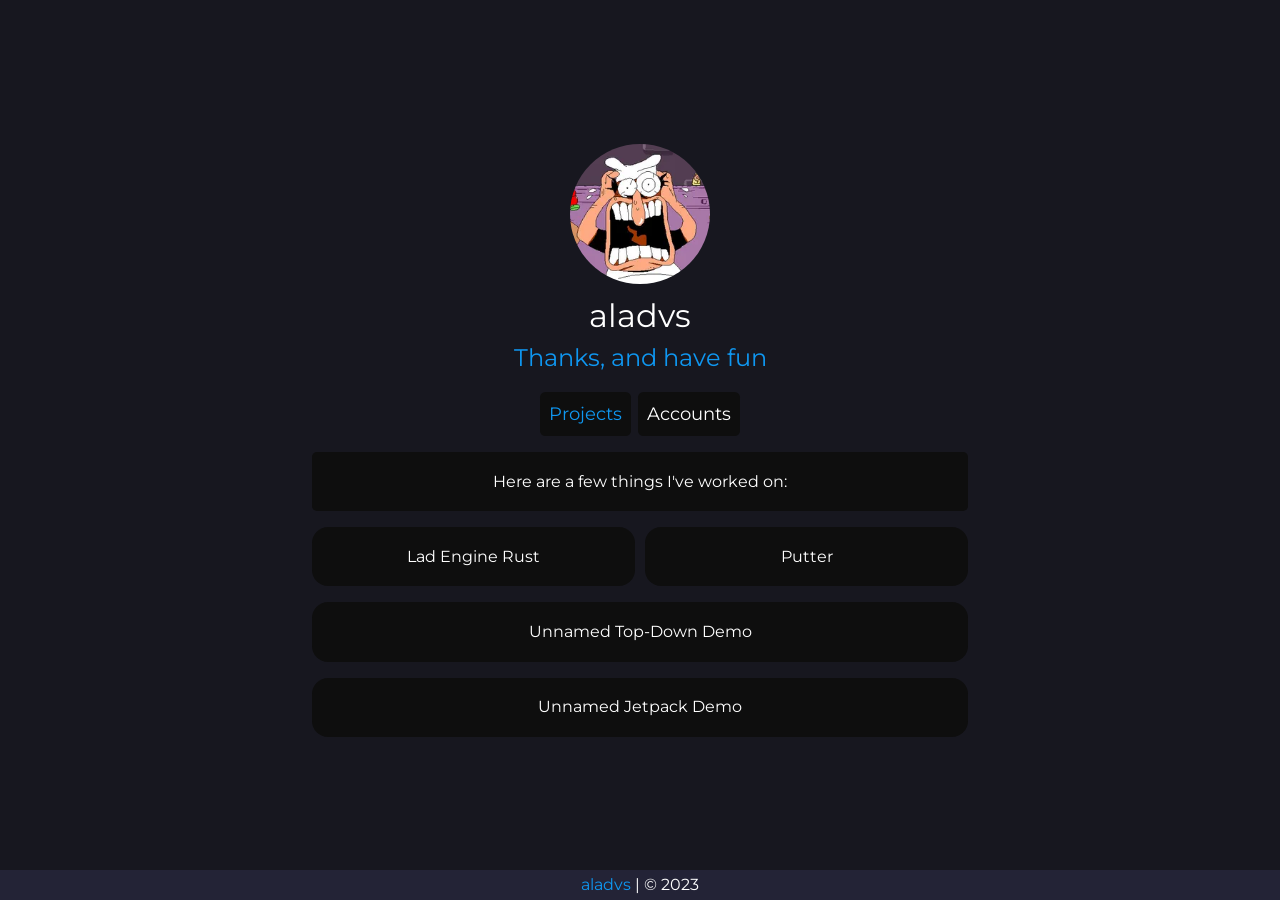
==== index.html @ 3990b125 "Update index.html" ====
<!--
-----------------
https://github.com/ardacarofficial/links-website is open source project.
-----------------
-->

<!DOCTYPE html>
<html lang="en">
  <head>
    <meta charset="UTF-8">
    <meta http-equiv="X-UA-Compatible" content="IE=edge">
    <meta name="viewport" content="width=device-width, initial-scale=1.0">
    <title>aladvs</title>
    <link rel="icon" type="image/x-icon" href="/img/favicon.ico">
    <meta name="description" content="aladvs's Profile">
    <link rel="stylesheet" href="https://fonts.googleapis.com/css2?family=Inter:wght@400&amp;display=swap">
    <link rel="stylesheet" href="css/reset.css">
    <link rel="stylesheet" href="css/style.css">
    <link href='https://fonts.googleapis.com/css?family=Montserrat' rel='stylesheet'>
    <style>
body {
    overflow: hidden; /* Hide vertical scrollbar during animation */
}

Content{
  margin-top: 10%;
  flex: 1;
  animation: fadeInScrollAnimation ease 1s;
    animation-iteration-count: 1;
    animation-fill-mode: forwards;
}


@keyframes fadeInScrollAnimation {
    0% {
        opacity: 0;
        scale: 50%;
    }
    100% {
        opacity: 1;
        scale:100%
    }
}


  </style>
  </head>
  <body style="background-color: rgb(23, 23, 31);">
<Content>
    <header>
    <!-- Logo, Title and Description Codes Start -->
      <div class="header_img flex_column_center">
        <img src="img/logo.png" alt="Logo" />
      </div>
      <div class="header_text flex_column_center">
        <h1 class="header_h_item">aladvs</h1>
        <h2 class="header_h_item">Thanks, and have fun</h2>
      </div>
    <!-- Logo, Title and Description Codes End -->  

    <!-- Social Media Icons Codes Start 

      <div class="header_svg_list flex_row_center" style="filter: grayscale(100%) sepia(100%) hue-rotate(160deg) brightness(100%) saturate(420%)">

        <a href="https://aladvs.itch.io">
          <img style="padding-left:10px;padding-right:10px" src="https://static.itch.io/images/app-icon.svg" alt="itch.io logo" height="30">
        </a>
        <a href="https://steamcommunity.com/id/aladvs/">
          <img style="padding-left:10px;padding-right:10px" src="https://store.steampowered.com/favicon.ico" alt="itch.io logo"  height="30">
        </a>
        <a href="https://discord.com/users/440348695817486345">
          <img style="padding-left:10px;padding-right:10px" src="https://assets-global.website-files.com/6257adef93867e50d84d30e2/636e0a69f118df70ad7828d4_icon_clyde_blurple_RGB.svg" alt="itch.io logo"  height="30">
        </a>
      </div>
      -->
    <!-- Social Media Icons Codes End -->

    <!-- Menu Codes Start       -->
      <nav>
        <ul class="header_nav_menu_list flex_no_wrap_row_center">
          <li data-target="#main_section_container_1" id="header_nav_menu_item_1" class="header_nav_menu_item" href="">Projects</li>
          <li data-target="#main_section_container_2" id="header_nav_menu_item_2" class="header_nav_menu_item" href="">Accounts</li>
          <!-- <li data-target="#main_section_container_3" id="header_nav_menu_item_3" class="header_nav_menu_item" href="">Menu 3</li> -->
        </ul>
      </nav>

    <!-- Menu Codes End -->

    </header>
    <main>
      <!-- Menu Container 1 Codes Start -->
      <section id="main_section_container_1" class="flex_column_center">
        <!-- Menu Text Item -->
        <div class="main_text_item">
          <p>Here are a few things I've worked on:</p>
        </div>
        <!-- Menu Small Item -->
        <div class="main_small_button_list">
          <a class="main_small_a_item" href="https://github.com/aladvs/lad_engine_rust" target="_blank" rel="nofollow">
            <button class="main_small_button_item">Lad Engine Rust</button>
          </a>
          <a class="main_small_a_item" href="https://aladvs.github.io/Godot-Github-Pages-Test/PutterGame/" target="_blank" rel="nofollow">
            <button class="main_small_button_item">Putter</button>
          </a>
        </div>
        <!-- Menu Small Item
        <div class="main_small_button_list">
          <a class="main_small_a_item" href="https://github.com/ardacarofficial/links-website/discussions" target="_blank" rel="nofollow">
            <button class="main_small_button_item">Report a Bug or Suggestion</button>
          </a>
          <a class="main_small_a_item" href="https://github.com/ardacarofficial/links-website/pulls" target="_blank" rel="nofollow">
            <button class="main_small_button_item">Support the Project</button>
          </a>
        </div>
         -->
        <!-- Menu Item -->
        <a class="main_a_item" href="https://aladvs.github.io/Godot-Github-Pages-Test/TopDownExport/" target="_blank" rel="nofollow">
          <button class="main_button_item">Unnamed Top-Down Demo</button>
        </a>
         <a class="main_a_item" href="https://aladvs.github.io/Godot-Github-Pages-Test/UnnamedJetpackDemo/" target="_blank" rel="nofollow">
          <button class="main_button_item">Unnamed Jetpack Demo</button>
        </a>
        <!-- Menu Item 
        <a class="main_a_item" href="https://github.com/ardacarofficial" target="_blank" rel="nofollow">
          <button class="main_button_item">Project Creator</button>
        </a>-->
      </section>
      <!-- Menu Container 1 Codes End -->

      <!-- Menu Container 2 Codes Start -->
      <section id="main_section_container_2" class="flex_column_center">
        <!-- Menu Text Item 
        <div class="main_text_item">
          <p>Menu 2 text Lorem ipsum dolor sit amet consectetur adipisicing elit. Animi molestiae nesciunt, exercitationem quaerat maxime non!</p>
        </div>-->
        <!-- Menu Small Item -->
        <div class="main_small_button_list" style="margin-top: 25px;">
          <a class="main_small_a_item" href="https://github.com/aladvs" target="_blank" rel="nofollow">
            <button class="main_small_button_item" style="margin-right: 10px; flex: auto;">
              <img src="https://github.githubassets.com/assets/GitHub-Mark-ea2971cee799.png" alt="itch.io logo" height="50" style="margin-top:10px">
              <p>Github</p>
            </button>
          </a>
          <a class="main_small_a_item" href="https://aladvs.itch.io" target="_blank" rel="nofollow">
            <button class="main_small_button_item" style="margin-left: 10px; flex: auto;">
              <img src="https://static.itch.io/images/app-icon.svg" alt="itch.io logo" height="50" style="margin-top:10px">
              <p>Itch.io</p>
            </button>
          </a>
          
        </div>
        <!-- Menu Small Item -->
        <div class="main_small_button_list">
          <a class="main_small_a_item" href="https://steamcommunity.com/id/aladvs/" target="_blank" rel="nofollow">
            <button class="main_small_button_item" style="margin-right: 10px; flex: auto;">
              <img src="https://store.steampowered.com/favicon.ico" alt="itch.io logo" height="50" style="margin-top:10px">
              <p>Steam</p>
            </button>
          </a>
          <a class="main_small_a_item" href="https://discord.com/users/440348695817486345" target="_blank" rel="nofollow">
            <button class="main_small_button_item" style="margin-left: 10px; flex: auto;">
              <img src="https://assets-global.website-files.com/6257adef93867e50d84d30e2/636e0a69f118df70ad7828d4_icon_clyde_blurple_RGB.svg" alt="itch.io logo" height="50" style="margin-top:10px">
              <p>Discord</p>
            </button>
          </a>
        </div>
        <!-- Menu Item
        <a class="main_a_item" href="#link" target="_blank" rel="nofollow">
          <button class="main_button_item">Menu 2 Item</button>
        </a> -->
        <!-- Menu Item
        <a class="main_a_item" href="#link" target="_blank" rel="nofollow">
          <button class="main_button_item">Menu 2 Item</button>
        </a> -->
      </section>
      <!-- Menu Container 2 Codes End -->

      <!-- Menu Container 3 Codes Start -->
      <section id="main_section_container_3" class="flex_column_center">
        <!-- Menu Text Item -->
        <div class="main_text_item">
          <p>Menu 3 text Lorem ipsum dolor sit amet consectetur adipisicing elit. Animi molestiae nesciunt, exercitationem quaerat maxime non!</p>
        </div>
        <!-- Menu Small Item -->
        <div class="main_small_button_list">
          <a class="main_small_a_item" href="#link" target="_blank" rel="nofollow">
            <button class="main_small_button_item">Menu 3 Small Item</button>
          </a>
          <a class="main_small_a_item" href="#link" target="_blank" rel="nofollow">
            <button class="main_small_button_item">Menu 3 Small Item</button>
          </a>
        </div>
        <!-- Menu Small Item -->
        <div class="main_small_button_list">
          <a class="main_small_a_item" href="#link" target="_blank" rel="nofollow">
            <button class="main_small_button_item">Menu 3 Small Item</button>
          </a>
          <a class="main_small_a_item" href="#link" target="_blank" rel="nofollow">
            <button class="main_small_button_item">Menu 3 Small Item</button>
          </a>
        </div>
        <!-- Menu Item -->
        <a class="main_a_item" href="#link" target="_blank" rel="nofollow">
          <button class="main_button_item">Menu 3 Item</button>
        </a>
        <!-- Menu Item -->
        <a class="main_a_item" href="#link" target="_blank" rel="nofollow">
          <button class="main_button_item">Menu 3 Item</button>
        </a>
      </section>
      <!-- Menu Container 3 Codes End -->
    </main>
  </Content>
    <footer>
      <!-- Footer Codes Start -->
      <div class="footer_div_item flex_row_center">
        <a class="footer_a_item" href="#link">aladvs</a>&nbsp;| © 2023
      </div>
    </footer>
      <!-- Footer Codes End -->
    <script src="js/main.js"></script>
  </body>
</html>
---- css/style.css ----
/* From the :root element you can easily change the colors of the design, its size and so on. */
:root {

  /* You can change the font family in the whole design here. (You need to add the font family to the codes.) */
  --font_family: "Montserrat";

  /* You can change the font size here, is proportional to all texts. */
  --font_size: 16px;

  /* You can change the background color by typing the color code. (If you do not enter a background-image image, the background-color will be active.) */
  --background_color: #000;

  /* You can change the frame thickness and color of the picture by typing the number of pixels and the color code. */
  --image_border_color: #000;
  --image_border_px: 0px;

  /* You can change the width and size of the picture by typing the number of pixels. */
  --image_width: 140px;
  --image_height: 140px;

  /* You can change the colors of the title and description section by typing the color codes. */
  --title_color: #fff;
  --description_color: #0f97f1;

  /* You can change the colors of social media icons by changing the color code. */
  --svg_color: #fff;

  /* You can change the background, text color and active color of the menu by changing the color codes. */
  --menu_background_color: #0e0e0e;
  --menu_text_color: #fff;
  --menu_active_text_color: #0f97f1;

  /* You can change the button's background, text color and active color by changing the color codes. */
  --button_background_color: #0e0e0e;
  --button_text_color: #fff;
  --button_text_hover_color: #0f97f1;

  /* You can change the background, text color and active color of the text field by changing the color codes. */
  --textarea_background_color: #0e0e0e;
  --textarea_text_color: #fff;
  --textarea_link_text_color: #0f97f1;

  /* You can change the background, text color and active color of the footer area by changing the color codes. */
  --footer_background_color: rgb(35, 35, 54);
  --footer_text_color: #fff;
  --footer_link_text_color: #0f97f1;
}

/* Basic Codes */

body {
  font: var(--font_size) var(--font_family);
  font-weight: 400;
  line-height: 1.5;
  background: var(--background_color) var(--background_image) no-repeat center;
  min-height: 100vh;
  display: flex;
  flex-direction: column;
  flex-wrap: wrap;
}

.flex_column_center {
  display: flex;
  flex-direction: column;
  flex-wrap: wrap;
  justify-content: center;
  align-items: center;
}

.flex_row_center {
  display: flex;
  flex-direction: row;
  flex-wrap: wrap;
  justify-content: center;
  align-items: center;
}

.flex_no_wrap_row_center {
  display: flex;
  flex-direction: row;
  flex-wrap: nowrap;
  justify-content: center;
  align-items: center;
}

/* Logo, Title and Description Codes */

.header_img {
  padding-top: 1em;
}

.header_img img {
  height: var(--image_height);
  width: var(--image_width);
  border: var(--image_border_px) solid var(--image_border_color);
  border-radius: 50%;
  margin-bottom: 0.5em;
}

.header_text h1 {
  color: var(--title_color);
  font-size: 2em;
}

.header_text h2 {
  color: var(--description_color);
  font-size: 1.5em;
}

/* Social Media Icons Codes */

.header_svg_list {
  padding-top: 1em;
}

.header_svg_item {
  width: 2.1em;
  height: 2.1em;
  cursor: pointer;
}

.header_svg_item:hover {
  transform: scale(1.10);
  transition: 0.10s ease;
}

.header_svg_item + .header_svg_item {
  margin-left: 1em;
}

.header_svg_item svg {
  fill: var(--svg_color);
}

/* Menu Codes */

#header_nav_menu_item_1 {
  color: var(--menu_active_text_color);
}

#header_nav_menu_item_2,
#header_nav_menu_item_3 {
  color: var(--menu_text_color);
}


.header_nav_menu_list {
  padding-top: 1em;
  margin-left: 1em;
  margin-right: 1em;
}

.header_nav_menu_item {
  color: var(--menu_text_color);
  background-color: var(--menu_background_color);
  text-align: center;
  list-style-type: none;
  cursor: pointer;
  padding: 0.5em;
  border-radius: 0.3em;
  cursor: pointer;
  transition: 0.10s ease;
  font-size: 1.1em;
}

.header_nav_menu_item + .header_nav_menu_item {
  margin-left: 0.4em;
}

/* Menu Container Codes */

main {
  margin-bottom: auto;
}

#main_section_container_2, #main_section_container_3 {
 display: none;
}

.main_a_item {
  margin-top: 1em;
  text-decoration: none;
}

.main_text_item {
  display: flex;
  align-items: center;
  justify-content: center;
  color: var(--button_text_color);
  background-color: var(--button_background_color);
  width: 41em;
  margin-top: 1em;
  padding: 0.8em;
  border-radius: 0.3em;
  min-height: 3.7em;
  text-align: center;
}

.main_button_item {
  color: var(--button_text_color);
  background-color: var(--button_background_color);
  width: 41em;
  border-radius: 1em;
  min-height: 3.7em;
  text-align: center;
  cursor: pointer;
}

.main_small_button_list {
  display: flex;
  flex-direction: row;
}

.main_small_a_item {
  margin-top: 1em;
  text-decoration: none;
}

.main_small_a_item + .main_small_a_item {
  margin-left: 10px;
}

.main_small_button_item:hover,
.main_button_item:hover {
  color: var(--button_text_hover_color);
  transform: scale(1.02);
  transition: 0.10s ease;
}

.main_small_button_item {
  color: var(--button_text_color);
  background-color: var(--button_background_color);
  width: calc(41em / 2 - 5px);
  border-radius: 1em;
  min-height: 3.7em;
  text-align: center;
  cursor: pointer;
}

/* Footer Codes */

.footer_div_item {
  color: var(--footer_text_color);
  background: var(--footer_background_color);
  padding: .2em;
  margin-top: 1.5em;
}

.footer_a_item {
  color: var(--footer_link_text_color);
  text-decoration: none;
}

/* Responsive Codes */

@media (max-width: 768px) { 
  .main_text_item {
    width: 92vw;
  }

  .main_small_button_item {
    width: calc(92vw / 2 - 5px);;
  }

  .main_button_item {
    width: 92vw;
  }
  
  .header_h_item {
    width: 92vw;
    text-align: center;
  }
  
}
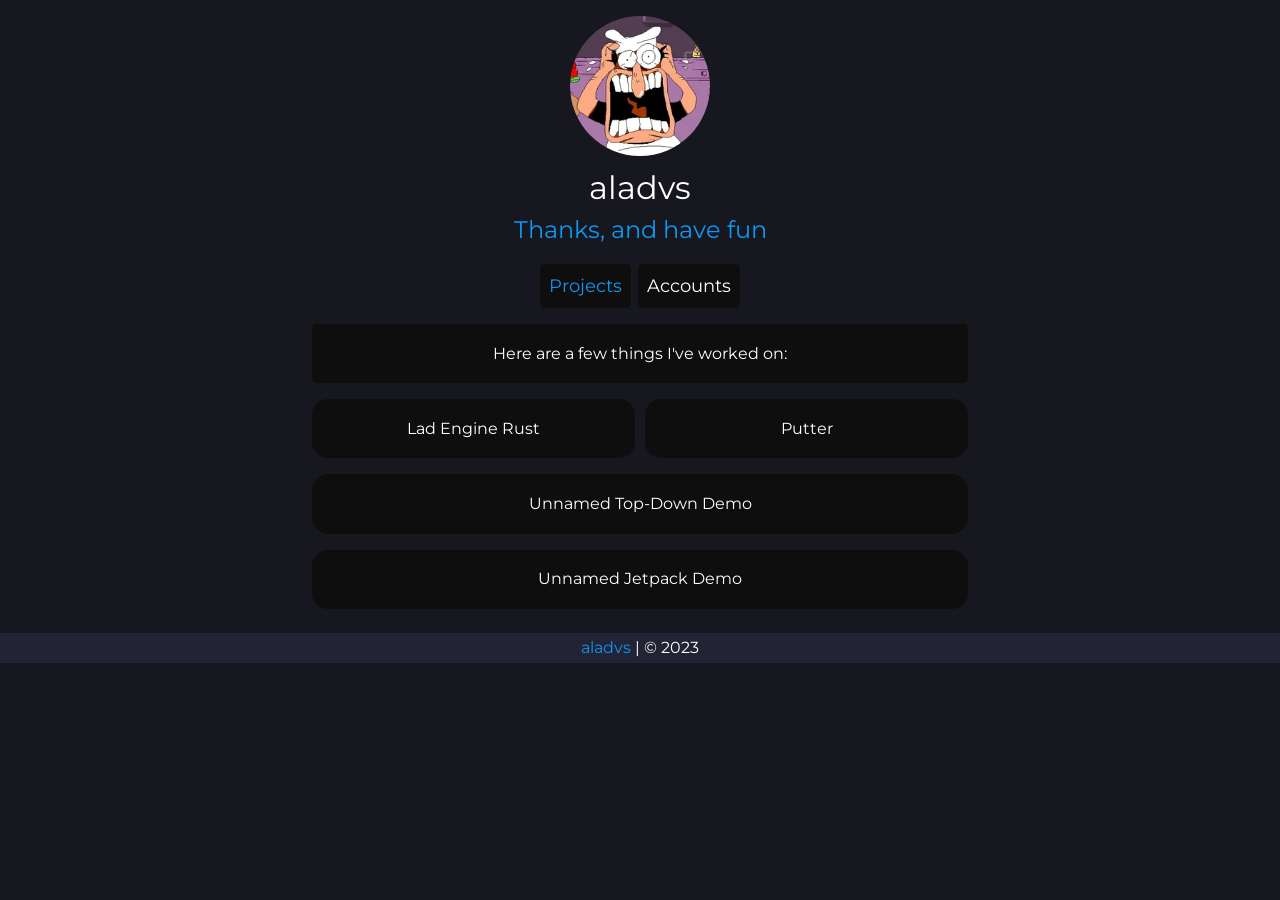
==== commit ed537a67: "all screen sizes" ====
--- a/index.html
+++ b/index.html
@@ -23,8 +23,7 @@
 }
 
 Content{
-  margin-top: 10%;
-  flex: 1;
+
   animation: fadeInScrollAnimation ease 1s;
     animation-iteration-count: 1;
     animation-fill-mode: forwards;
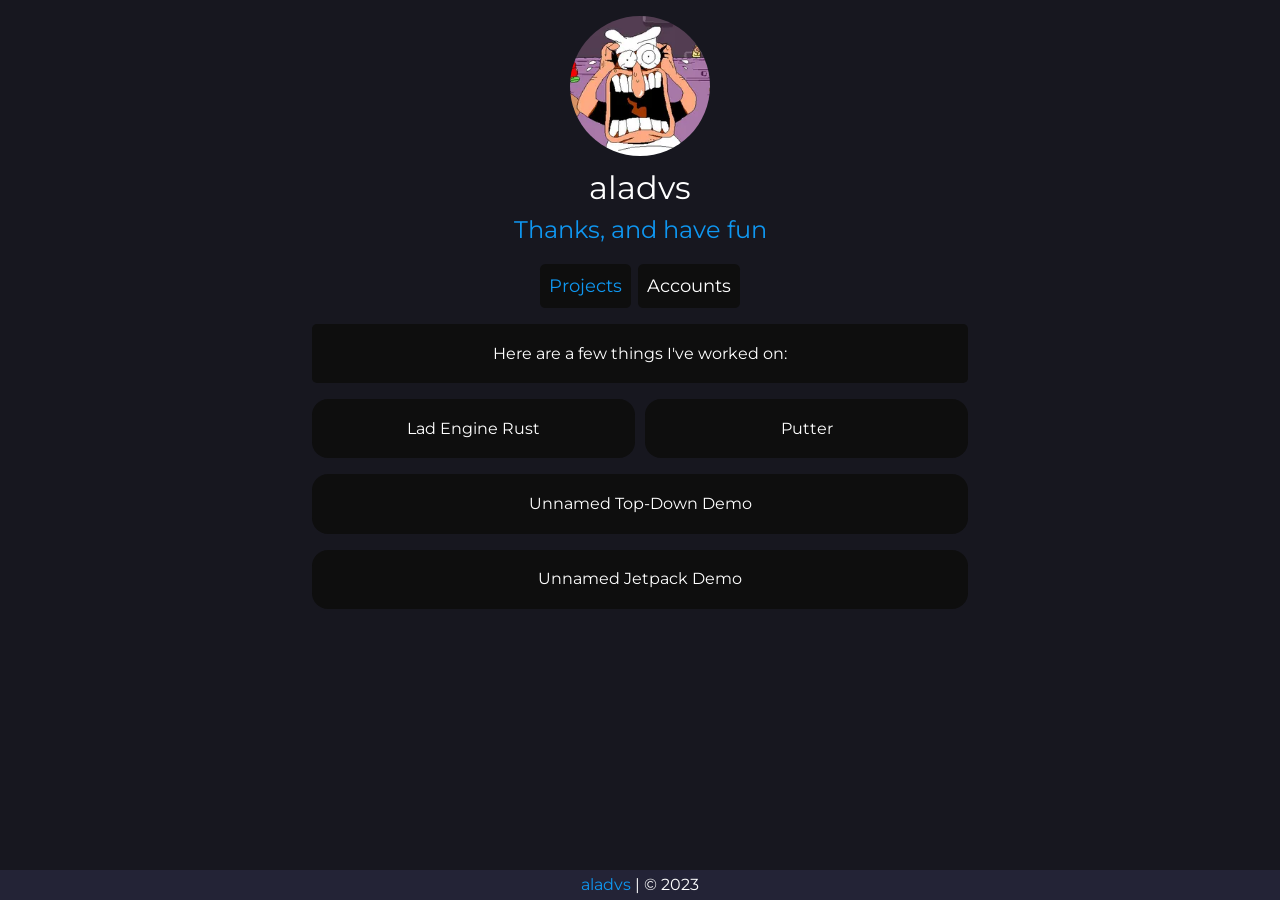
==== commit ec611a8a: "Update index.html" ====
--- a/index.html
+++ b/index.html
@@ -23,7 +23,7 @@
 }
 
 Content{
-
+  flex: 1;
   animation: fadeInScrollAnimation ease 1s;
     animation-iteration-count: 1;
     animation-fill-mode: forwards;
@@ -32,12 +32,14 @@
 
 @keyframes fadeInScrollAnimation {
     0% {
+      overflow: hidden
         opacity: 0;
         scale: 50%;
     }
     100% {
         opacity: 1;
         scale:100%
+        overflow: visible
     }
 }
 
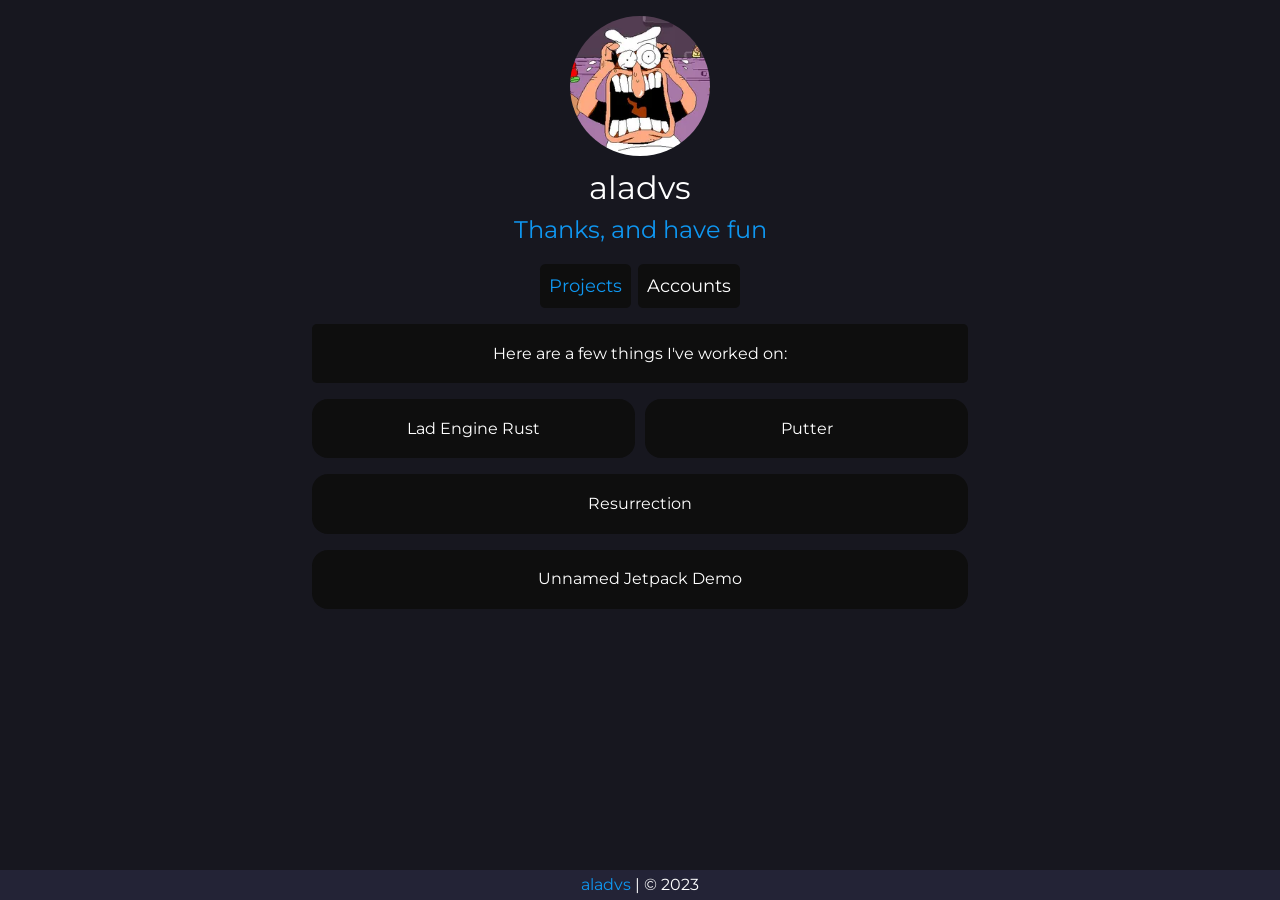
==== commit 901e3f35: "Update index.html" ====
--- a/index.html
+++ b/index.html
@@ -19,7 +19,7 @@
     <link href='https://fonts.googleapis.com/css?family=Montserrat' rel='stylesheet'>
     <style>
 body {
-    overflow: hidden; /* Hide vertical scrollbar during animation */
+    
 }
 
 Content{
@@ -114,9 +114,12 @@
           </a>
         </div>
          -->
-        <!-- Menu Item -->
+        <!-- Menu Item 
         <a class="main_a_item" href="https://aladvs.github.io/Godot-Github-Pages-Test/TopDownExport/" target="_blank" rel="nofollow">
           <button class="main_button_item">Unnamed Top-Down Demo</button>
+        </a>-->
+        <a class="main_a_item" href="https://aladvs.itch.io/resurrection" target="_blank" rel="nofollow">
+          <button class="main_button_item">Resurrection</button>
         </a>
          <a class="main_a_item" href="https://aladvs.github.io/Godot-Github-Pages-Test/UnnamedJetpackDemo/" target="_blank" rel="nofollow">
           <button class="main_button_item">Unnamed Jetpack Demo</button>
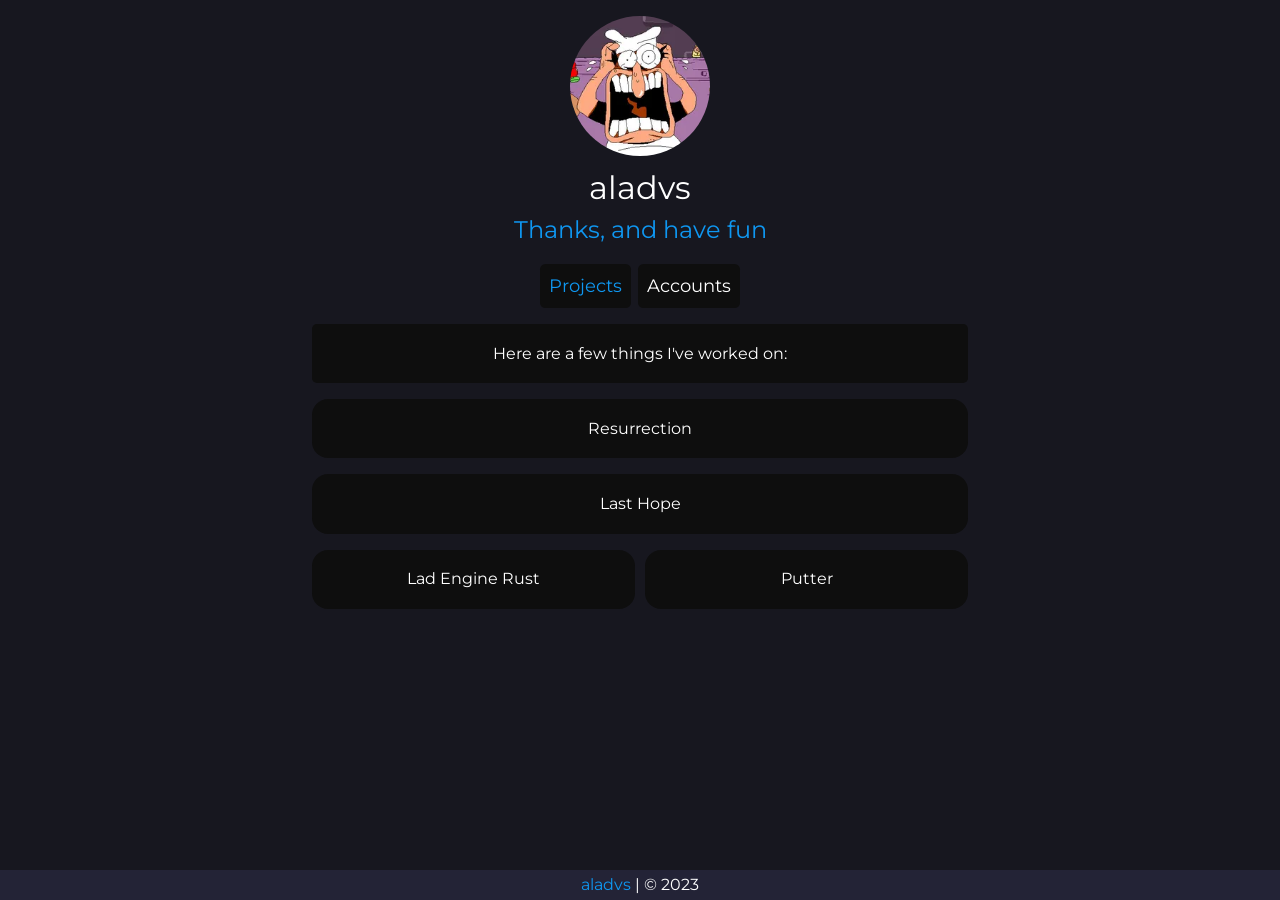
==== commit 471b37c5: "Update index.html" ====
--- a/index.html
+++ b/index.html
@@ -95,6 +95,12 @@
         <div class="main_text_item">
           <p>Here are a few things I've worked on:</p>
         </div>
+        <a class="main_a_item" href="https://aladvs.itch.io/resurrection" target="_blank" rel="nofollow">
+          <button class="main_button_item">Resurrection</button>
+        </a>
+         <a class="main_a_item" href="https://aladvs.itch.io/last-hope" target="_blank" rel="nofollow">
+          <button class="main_button_item">Last Hope</button>
+        </a>
         <!-- Menu Small Item -->
         <div class="main_small_button_list">
           <a class="main_small_a_item" href="https://github.com/aladvs/lad_engine_rust" target="_blank" rel="nofollow">
@@ -118,12 +124,7 @@
         <a class="main_a_item" href="https://aladvs.github.io/Godot-Github-Pages-Test/TopDownExport/" target="_blank" rel="nofollow">
           <button class="main_button_item">Unnamed Top-Down Demo</button>
         </a>-->
-        <a class="main_a_item" href="https://aladvs.itch.io/resurrection" target="_blank" rel="nofollow">
-          <button class="main_button_item">Resurrection</button>
-        </a>
-         <a class="main_a_item" href="https://aladvs.github.io/Godot-Github-Pages-Test/UnnamedJetpackDemo/" target="_blank" rel="nofollow">
-          <button class="main_button_item">Unnamed Jetpack Demo</button>
-        </a>
+
         <!-- Menu Item 
         <a class="main_a_item" href="https://github.com/ardacarofficial" target="_blank" rel="nofollow">
           <button class="main_button_item">Project Creator</button>
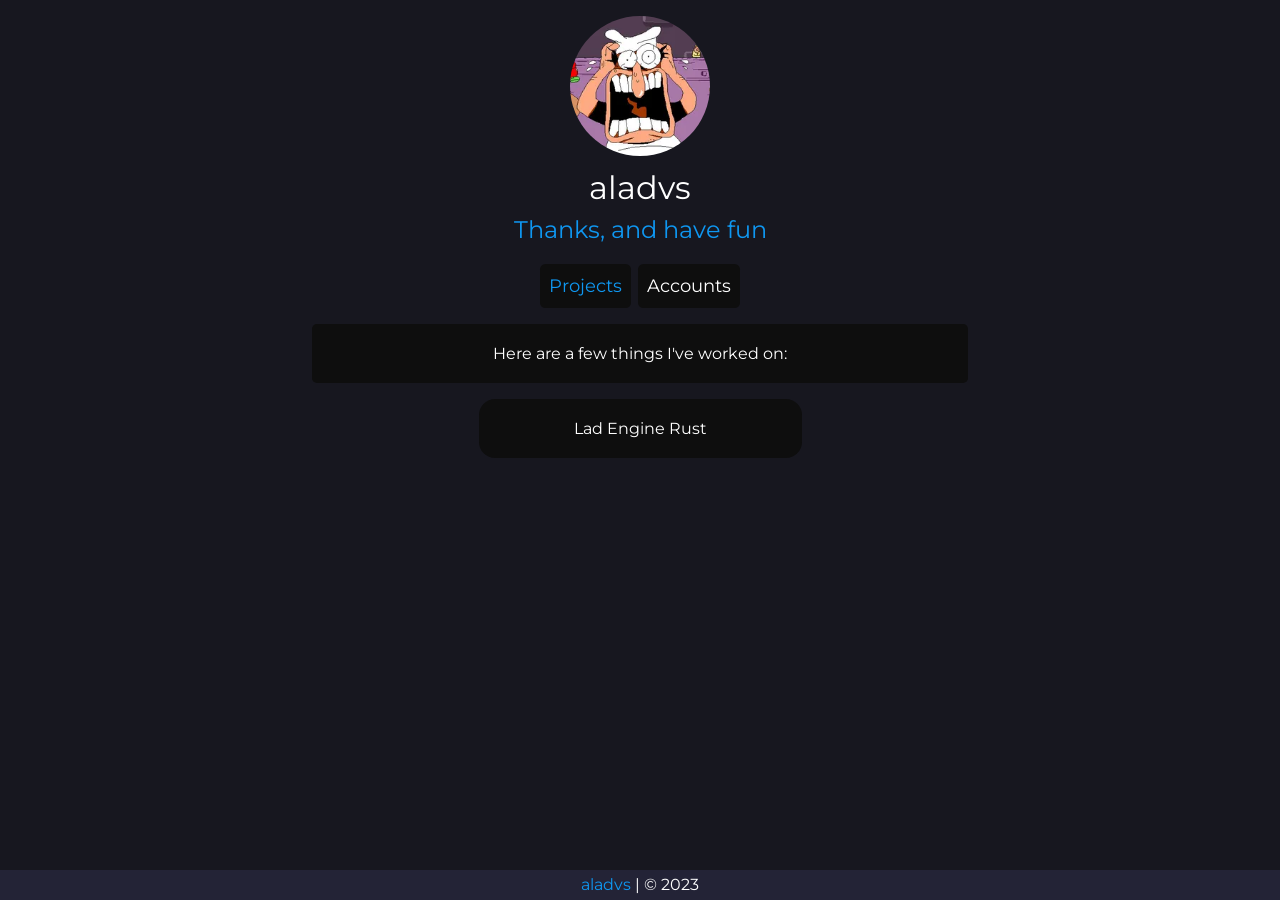
==== commit 936987e1: "Update index.html" ====
--- a/index.html
+++ b/index.html
@@ -95,20 +95,20 @@
         <div class="main_text_item">
           <p>Here are a few things I've worked on:</p>
         </div>
-        <a class="main_a_item" href="https://aladvs.itch.io/resurrection" target="_blank" rel="nofollow">
+     <!--    <a class="main_a_item" href="https://aladvs.itch.io/resurrection" target="_blank" rel="nofollow">
           <button class="main_button_item">Resurrection</button>
         </a>
          <a class="main_a_item" href="https://aladvs.itch.io/last-hope" target="_blank" rel="nofollow">
           <button class="main_button_item">Last Hope</button>
-        </a>
+        </a> -->
         <!-- Menu Small Item -->
         <div class="main_small_button_list">
           <a class="main_small_a_item" href="https://github.com/aladvs/lad_engine_rust" target="_blank" rel="nofollow">
             <button class="main_small_button_item">Lad Engine Rust</button>
           </a>
-          <a class="main_small_a_item" href="https://aladvs.github.io/Godot-Github-Pages-Test/PutterGame/" target="_blank" rel="nofollow">
+         <!--  <a class="main_small_a_item" href="https://aladvs.github.io/Godot-Github-Pages-Test/PutterGame/" target="_blank" rel="nofollow">
             <button class="main_small_button_item">Putter</button>
-          </a>
+          </a> -->
         </div>
         <!-- Menu Small Item
         <div class="main_small_button_list">
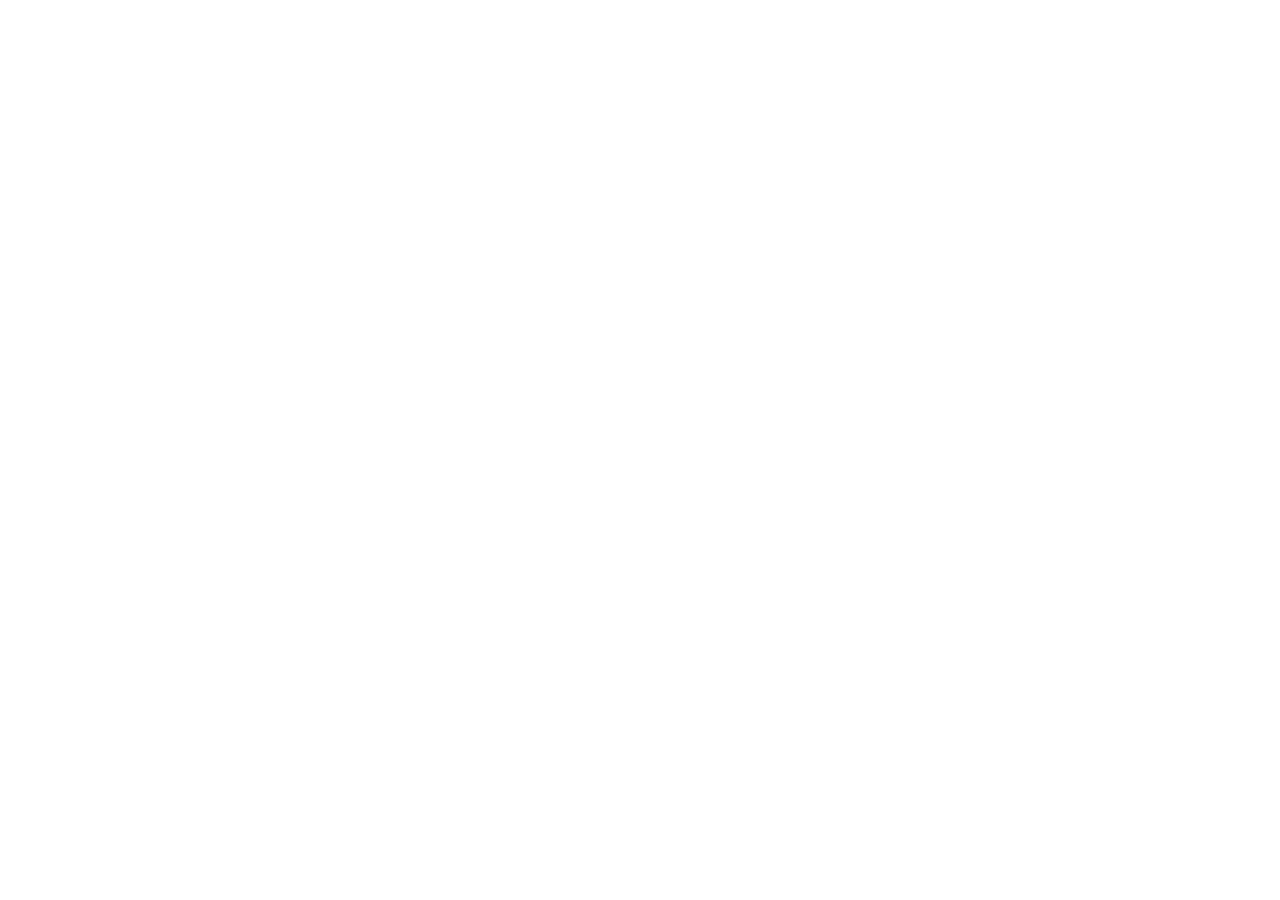
==== commit daf667d9: "Update and rename aladvs.html to index.html" ====
--- a/index.html
+++ b/index.html
@@ -1,228 +1,22 @@
-<!--
------------------
-https://github.com/ardacarofficial/links-website is open source project.
------------------
--->
-
-<!DOCTYPE html>
-<html lang="en">
-  <head>
-    <meta charset="UTF-8">
-    <meta http-equiv="X-UA-Compatible" content="IE=edge">
-    <meta name="viewport" content="width=device-width, initial-scale=1.0">
-    <title>aladvs</title>
-    <link rel="icon" type="image/x-icon" href="/img/favicon.ico">
-    <meta name="description" content="aladvs's Profile">
-    <link rel="stylesheet" href="https://fonts.googleapis.com/css2?family=Inter:wght@400&amp;display=swap">
-    <link rel="stylesheet" href="css/reset.css">
-    <link rel="stylesheet" href="css/style.css">
-    <link href='https://fonts.googleapis.com/css?family=Montserrat' rel='stylesheet'>
-    <style>
-body {
-    
-}
-
-Content{
-  flex: 1;
-  animation: fadeInScrollAnimation ease 1s;
-    animation-iteration-count: 1;
-    animation-fill-mode: forwards;
-}
-
-
-@keyframes fadeInScrollAnimation {
-    0% {
-      overflow: hidden
-        opacity: 0;
-        scale: 50%;
-    }
-    100% {
-        opacity: 1;
-        scale:100%
-        overflow: visible
-    }
-}
-
-
-  </style>
-  </head>
-  <body style="background-color: rgb(23, 23, 31);">
-<Content>
-    <header>
-    <!-- Logo, Title and Description Codes Start -->
-      <div class="header_img flex_column_center">
-        <img src="img/logo.png" alt="Logo" />
-      </div>
-      <div class="header_text flex_column_center">
-        <h1 class="header_h_item">aladvs</h1>
-        <h2 class="header_h_item">Thanks, and have fun</h2>
-      </div>
-    <!-- Logo, Title and Description Codes End -->  
-
-    <!-- Social Media Icons Codes Start 
-
-      <div class="header_svg_list flex_row_center" style="filter: grayscale(100%) sepia(100%) hue-rotate(160deg) brightness(100%) saturate(420%)">
-
-        <a href="https://aladvs.itch.io">
-          <img style="padding-left:10px;padding-right:10px" src="https://static.itch.io/images/app-icon.svg" alt="itch.io logo" height="30">
-        </a>
-        <a href="https://steamcommunity.com/id/aladvs/">
-          <img style="padding-left:10px;padding-right:10px" src="https://store.steampowered.com/favicon.ico" alt="itch.io logo"  height="30">
-        </a>
-        <a href="https://discord.com/users/440348695817486345">
-          <img style="padding-left:10px;padding-right:10px" src="https://assets-global.website-files.com/6257adef93867e50d84d30e2/636e0a69f118df70ad7828d4_icon_clyde_blurple_RGB.svg" alt="itch.io logo"  height="30">
-        </a>
-      </div>
-      -->
-    <!-- Social Media Icons Codes End -->
-
-    <!-- Menu Codes Start       -->
-      <nav>
-        <ul class="header_nav_menu_list flex_no_wrap_row_center">
-          <li data-target="#main_section_container_1" id="header_nav_menu_item_1" class="header_nav_menu_item" href="">Projects</li>
-          <li data-target="#main_section_container_2" id="header_nav_menu_item_2" class="header_nav_menu_item" href="">Accounts</li>
-          <!-- <li data-target="#main_section_container_3" id="header_nav_menu_item_3" class="header_nav_menu_item" href="">Menu 3</li> -->
-        </ul>
-      </nav>
-
-    <!-- Menu Codes End -->
-
-    </header>
-    <main>
-      <!-- Menu Container 1 Codes Start -->
-      <section id="main_section_container_1" class="flex_column_center">
-        <!-- Menu Text Item -->
-        <div class="main_text_item">
-          <p>Here are a few things I've worked on:</p>
-        </div>
-     <!--    <a class="main_a_item" href="https://aladvs.itch.io/resurrection" target="_blank" rel="nofollow">
-          <button class="main_button_item">Resurrection</button>
-        </a>
-         <a class="main_a_item" href="https://aladvs.itch.io/last-hope" target="_blank" rel="nofollow">
-          <button class="main_button_item">Last Hope</button>
-        </a> -->
-        <!-- Menu Small Item -->
-        <div class="main_small_button_list">
-          <a class="main_small_a_item" href="https://github.com/aladvs/lad_engine_rust" target="_blank" rel="nofollow">
-            <button class="main_small_button_item">Lad Engine Rust</button>
-          </a>
-         <!--  <a class="main_small_a_item" href="https://aladvs.github.io/Godot-Github-Pages-Test/PutterGame/" target="_blank" rel="nofollow">
-            <button class="main_small_button_item">Putter</button>
-          </a> -->
-        </div>
-        <!-- Menu Small Item
-        <div class="main_small_button_list">
-          <a class="main_small_a_item" href="https://github.com/ardacarofficial/links-website/discussions" target="_blank" rel="nofollow">
-            <button class="main_small_button_item">Report a Bug or Suggestion</button>
-          </a>
-          <a class="main_small_a_item" href="https://github.com/ardacarofficial/links-website/pulls" target="_blank" rel="nofollow">
-            <button class="main_small_button_item">Support the Project</button>
-          </a>
-        </div>
-         -->
-        <!-- Menu Item 
-        <a class="main_a_item" href="https://aladvs.github.io/Godot-Github-Pages-Test/TopDownExport/" target="_blank" rel="nofollow">
-          <button class="main_button_item">Unnamed Top-Down Demo</button>
-        </a>-->
-
-        <!-- Menu Item 
-        <a class="main_a_item" href="https://github.com/ardacarofficial" target="_blank" rel="nofollow">
-          <button class="main_button_item">Project Creator</button>
-        </a>-->
-      </section>
-      <!-- Menu Container 1 Codes End -->
-
-      <!-- Menu Container 2 Codes Start -->
-      <section id="main_section_container_2" class="flex_column_center">
-        <!-- Menu Text Item 
-        <div class="main_text_item">
-          <p>Menu 2 text Lorem ipsum dolor sit amet consectetur adipisicing elit. Animi molestiae nesciunt, exercitationem quaerat maxime non!</p>
-        </div>-->
-        <!-- Menu Small Item -->
-        <div class="main_small_button_list" style="margin-top: 25px;">
-          <a class="main_small_a_item" href="https://github.com/aladvs" target="_blank" rel="nofollow">
-            <button class="main_small_button_item" style="margin-right: 10px; flex: auto;">
-              <img src="https://github.githubassets.com/assets/GitHub-Mark-ea2971cee799.png" alt="itch.io logo" height="50" style="margin-top:10px">
-              <p>Github</p>
-            </button>
-          </a>
-          <a class="main_small_a_item" href="https://aladvs.itch.io" target="_blank" rel="nofollow">
-            <button class="main_small_button_item" style="margin-left: 10px; flex: auto;">
-              <img src="https://static.itch.io/images/app-icon.svg" alt="itch.io logo" height="50" style="margin-top:10px">
-              <p>Itch.io</p>
-            </button>
-          </a>
-          
-        </div>
-        <!-- Menu Small Item -->
-        <div class="main_small_button_list">
-          <a class="main_small_a_item" href="https://steamcommunity.com/id/aladvs/" target="_blank" rel="nofollow">
-            <button class="main_small_button_item" style="margin-right: 10px; flex: auto;">
-              <img src="https://store.steampowered.com/favicon.ico" alt="itch.io logo" height="50" style="margin-top:10px">
-              <p>Steam</p>
-            </button>
-          </a>
-          <a class="main_small_a_item" href="https://discord.com/users/440348695817486345" target="_blank" rel="nofollow">
-            <button class="main_small_button_item" style="margin-left: 10px; flex: auto;">
-              <img src="https://assets-global.website-files.com/6257adef93867e50d84d30e2/636e0a69f118df70ad7828d4_icon_clyde_blurple_RGB.svg" alt="itch.io logo" height="50" style="margin-top:10px">
-              <p>Discord</p>
-            </button>
-          </a>
-        </div>
-        <!-- Menu Item
-        <a class="main_a_item" href="#link" target="_blank" rel="nofollow">
-          <button class="main_button_item">Menu 2 Item</button>
-        </a> -->
-        <!-- Menu Item
-        <a class="main_a_item" href="#link" target="_blank" rel="nofollow">
-          <button class="main_button_item">Menu 2 Item</button>
-        </a> -->
-      </section>
-      <!-- Menu Container 2 Codes End -->
-
-      <!-- Menu Container 3 Codes Start -->
-      <section id="main_section_container_3" class="flex_column_center">
-        <!-- Menu Text Item -->
-        <div class="main_text_item">
-          <p>Menu 3 text Lorem ipsum dolor sit amet consectetur adipisicing elit. Animi molestiae nesciunt, exercitationem quaerat maxime non!</p>
-        </div>
-        <!-- Menu Small Item -->
-        <div class="main_small_button_list">
-          <a class="main_small_a_item" href="#link" target="_blank" rel="nofollow">
-            <button class="main_small_button_item">Menu 3 Small Item</button>
-          </a>
-          <a class="main_small_a_item" href="#link" target="_blank" rel="nofollow">
-            <button class="main_small_button_item">Menu 3 Small Item</button>
-          </a>
-        </div>
-        <!-- Menu Small Item -->
-        <div class="main_small_button_list">
-          <a class="main_small_a_item" href="#link" target="_blank" rel="nofollow">
-            <button class="main_small_button_item">Menu 3 Small Item</button>
-          </a>
-          <a class="main_small_a_item" href="#link" target="_blank" rel="nofollow">
-            <button class="main_small_button_item">Menu 3 Small Item</button>
-          </a>
-        </div>
-        <!-- Menu Item -->
-        <a class="main_a_item" href="#link" target="_blank" rel="nofollow">
-          <button class="main_button_item">Menu 3 Item</button>
-        </a>
-        <!-- Menu Item -->
-        <a class="main_a_item" href="#link" target="_blank" rel="nofollow">
-          <button class="main_button_item">Menu 3 Item</button>
-        </a>
-      </section>
-      <!-- Menu Container 3 Codes End -->
-    </main>
-  </Content>
-    <footer>
-      <!-- Footer Codes Start -->
-      <div class="footer_div_item flex_row_center">
-        <a class="footer_a_item" href="#link">aladvs</a>&nbsp;| © 2023
-      </div>
-    </footer>
-      <!-- Footer Codes End -->
-    <script src="js/main.js"></script>
-  </body>
-</html>
+
+<!DOCTYPE html>
+<html lang="en">
+  <head>
+    <meta charset="UTF-8">
+    <meta name="viewport" content="width=device-width, initial-scale=1.0">
+    <meta http-equiv="X-UA-Compatible" content="ie=edge">
+    <title>aladvs</title>
+    <link rel="stylesheet" href="style.css">
+  </head>
+  <body>
+  <h1>
+  redirecting....
+  <h1>
+  
+  <p> not working? here: </p>
+  <a href="https://cadennabors.com">
+    <script type="text/javascript">
+   window.location.href = 'https://cadennabors.com'; 
+</script>
+  </body>
+</html>
